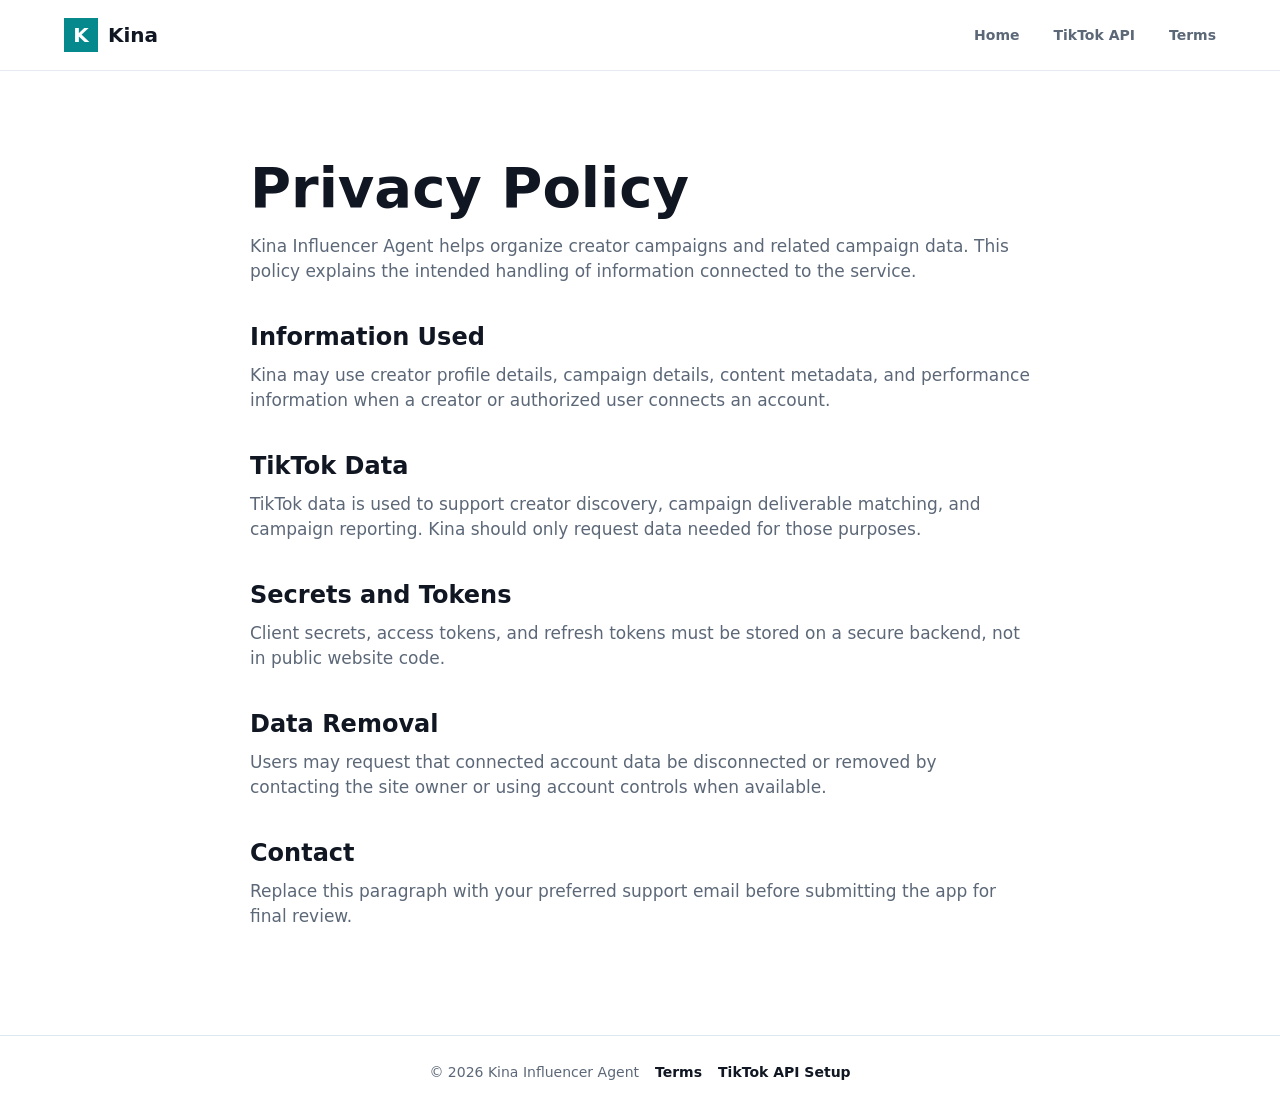
==== privacy.html @ 0395a6de "Publish Kina static site" ====
<!doctype html>
<html lang="en">
  <head>
    <meta charset="utf-8">
    <meta name="viewport" content="width=device-width, initial-scale=1">
    <title>Privacy | Kina Influencer Agent</title>
    <meta name="description" content="Privacy policy for Kina Influencer Agent.">
    <link rel="stylesheet" href="assets/styles.css">
  </head>
  <body>
    <header class="site-header">
      <a class="brand" href="index.html"><span class="brand-mark">K</span><span>Kina</span></a>
      <nav class="nav-links" aria-label="Main navigation">
        <a href="index.html">Home</a>
        <a href="tiktok-api.html">TikTok API</a>
        <a href="terms.html">Terms</a>
      </nav>
    </header>
    <main class="legal-page">
      <h1>Privacy Policy</h1>
      <p>Kina Influencer Agent helps organize creator campaigns and related campaign data. This policy explains the intended handling of information connected to the service.</p>
      <h2>Information Used</h2>
      <p>Kina may use creator profile details, campaign details, content metadata, and performance information when a creator or authorized user connects an account.</p>
      <h2>TikTok Data</h2>
      <p>TikTok data is used to support creator discovery, campaign deliverable matching, and campaign reporting. Kina should only request data needed for those purposes.</p>
      <h2>Secrets and Tokens</h2>
      <p>Client secrets, access tokens, and refresh tokens must be stored on a secure backend, not in public website code.</p>
      <h2>Data Removal</h2>
      <p>Users may request that connected account data be disconnected or removed by contacting the site owner or using account controls when available.</p>
      <h2>Contact</h2>
      <p>Replace this paragraph with your preferred support email before submitting the app for final review.</p>
    </main>
    <footer class="site-footer">
      <span>© 2026 Kina Influencer Agent</span>
      <a href="terms.html">Terms</a>
      <a href="tiktok-api.html">TikTok API Setup</a>
    </footer>
  </body>
</html>
---- assets/styles.css ----
:root {
  color-scheme: light;
  --bg: #ffffff;
  --ink: #101622;
  --muted: #5c6878;
  --soft: #f5f8fa;
  --line: #dfe7ee;
  --teal: #05898c;
  --teal-dark: #036d72;
  --teal-soft: #dff4f3;
  --coral: #f06b5f;
  --shadow: 0 18px 50px rgba(16, 22, 34, 0.1);
}

* {
  box-sizing: border-box;
}

html {
  scroll-behavior: smooth;
}

body {
  margin: 0;
  background: var(--bg);
  color: var(--ink);
  font-family: Inter, ui-sans-serif, system-ui, -apple-system, BlinkMacSystemFont, "Segoe UI", sans-serif;
  line-height: 1.5;
}

a {
  color: inherit;
  text-decoration: none;
}

.site-header {
  align-items: center;
  background: rgba(255, 255, 255, 0.92);
  border-bottom: 1px solid rgba(223, 231, 238, 0.8);
  display: flex;
  gap: 24px;
  justify-content: space-between;
  padding: 18px clamp(20px, 5vw, 72px);
  position: sticky;
  top: 0;
  z-index: 10;
}

.brand {
  align-items: center;
  display: inline-flex;
  font-size: 20px;
  font-weight: 800;
  gap: 10px;
}

.brand-mark {
  align-items: center;
  background: var(--teal);
  color: #fff;
  display: inline-flex;
  font-weight: 900;
  height: 34px;
  justify-content: center;
  width: 34px;
}

.nav-links {
  align-items: center;
  display: flex;
  gap: clamp(14px, 3vw, 34px);
  font-size: 14px;
  font-weight: 650;
}

.nav-links a {
  color: var(--muted);
}

.nav-links a:hover {
  color: var(--ink);
}

.button {
  align-items: center;
  background: linear-gradient(180deg, #06999c, var(--teal-dark));
  border: 1px solid var(--teal-dark);
  border-radius: 7px;
  box-shadow: 0 10px 20px rgba(5, 137, 140, 0.18);
  color: #fff;
  display: inline-flex;
  font-size: 15px;
  font-weight: 800;
  justify-content: center;
  min-height: 44px;
  padding: 0 22px;
}

.button-secondary {
  background: #fff;
  border-color: var(--line);
  box-shadow: none;
  color: var(--ink);
}

.button-small {
  font-size: 13px;
  min-height: 38px;
  padding: 0 16px;
}

.hero {
  display: grid;
  gap: clamp(28px, 5vw, 58px);
  grid-template-columns: minmax(0, 0.78fr) minmax(360px, 1.22fr);
  min-height: calc(100vh - 76px);
  padding: clamp(56px, 8vw, 104px) clamp(20px, 5vw, 72px) 48px;
}

.hero-copy {
  align-self: center;
  max-width: 560px;
}

h1,
h2,
h3,
p {
  margin-top: 0;
}

h1 {
  font-size: clamp(48px, 7vw, 88px);
  letter-spacing: 0;
  line-height: 0.98;
  margin-bottom: 18px;
}

.hero-line {
  color: var(--teal);
  font-size: clamp(26px, 4vw, 38px);
  font-weight: 850;
  line-height: 1.12;
  margin-bottom: 18px;
}

.hero-text {
  color: var(--muted);
  font-size: 19px;
  max-width: 500px;
}

.hero-actions {
  display: flex;
  flex-wrap: wrap;
  gap: 14px;
  margin-top: 30px;
}

.product-preview {
  align-self: end;
  display: grid;
  gap: 18px;
}

.flow-strip,
.dashboard,
.doc-card,
.tiktok-card,
.doc-link,
.feature-grid article {
  background: #fff;
  border: 1px solid var(--line);
  border-radius: 8px;
  box-shadow: var(--shadow);
}

.flow-strip {
  display: grid;
  gap: 12px;
  grid-template-columns: repeat(4, 1fr);
  padding: 18px;
}

.flow-step {
  background: var(--soft);
  border-radius: 7px;
  min-height: 126px;
  padding: 18px;
}

.flow-step span {
  align-items: center;
  background: var(--teal-soft);
  color: var(--teal-dark);
  display: inline-flex;
  font-size: 12px;
  font-weight: 900;
  height: 34px;
  justify-content: center;
  margin-bottom: 18px;
  width: 34px;
}

.flow-step strong,
.flow-step small {
  display: block;
}

.flow-step small {
  color: var(--muted);
  margin-top: 4px;
}

.dashboard {
  display: grid;
  grid-template-columns: 170px 1fr;
  min-height: 315px;
  overflow: hidden;
}

.dashboard-nav {
  background: #111a26;
  color: #fff;
  display: grid;
  gap: 14px;
  padding: 20px;
}

.dashboard-nav span {
  color: #b8c4d0;
  font-size: 14px;
}

.dashboard-table {
  min-width: 0;
  padding: 22px;
}

.table-title {
  font-size: 18px;
  font-weight: 850;
  margin-bottom: 16px;
}

.row {
  align-items: center;
  border-top: 1px solid var(--line);
  display: grid;
  gap: 16px;
  grid-template-columns: 1.3fr 0.8fr 1fr 1fr;
  min-height: 48px;
  white-space: nowrap;
}

.row.head {
  color: var(--muted);
  font-size: 12px;
  font-weight: 800;
}

.row span {
  overflow: hidden;
  text-overflow: ellipsis;
}

.status {
  border-radius: 5px;
  display: inline-flex;
  font-size: 12px;
  font-weight: 800;
  justify-content: center;
  padding: 4px 8px;
  width: max-content;
}

.status.live {
  background: var(--teal-soft);
  color: var(--teal-dark);
}

.status.plan {
  background: #e8f1ff;
  color: #1f69c8;
}

.status.done {
  background: #e7f7ec;
  color: #217044;
}

.row i {
  background: #e1e7ec;
  border-radius: 99px;
  display: block;
  height: 8px;
  overflow: hidden;
  position: relative;
}

.row i::after {
  background: var(--teal);
  border-radius: inherit;
  content: "";
  display: block;
  height: 100%;
  width: var(--w);
}

.section {
  padding: clamp(64px, 8vw, 104px) clamp(20px, 5vw, 72px);
}

.section-heading {
  margin: 0 auto 42px;
  max-width: 760px;
  text-align: center;
}

.section h2,
.doc-hero h1,
.legal-page h1 {
  font-size: clamp(34px, 5vw, 56px);
  line-height: 1.05;
  margin-bottom: 16px;
}

.section p,
.doc-hero p,
.doc-card p,
.legal-page p {
  color: var(--muted);
  font-size: 17px;
}

.feature-grid {
  display: grid;
  gap: 18px;
  grid-template-columns: repeat(4, 1fr);
}

.feature-grid article {
  box-shadow: none;
  padding: 26px;
}

.icon {
  align-items: center;
  background: var(--teal-soft);
  color: var(--teal-dark);
  display: inline-flex;
  font-size: 22px;
  font-weight: 900;
  height: 46px;
  justify-content: center;
  margin-bottom: 22px;
  width: 46px;
}

.split-section {
  align-items: start;
  background: var(--soft);
  display: grid;
  gap: 44px;
  grid-template-columns: 0.8fr 1fr;
}

.text-link {
  color: var(--teal-dark);
  font-weight: 850;
}

.timeline {
  background: #fff;
  border: 1px solid var(--line);
  border-radius: 8px;
  list-style: none;
  margin: 0;
  padding: 28px;
}

.timeline li {
  border-left: 3px solid var(--teal);
  display: grid;
  gap: 4px;
  margin-left: 8px;
  padding: 0 0 28px 22px;
}

.timeline li:last-child {
  padding-bottom: 0;
}

.timeline span {
  color: var(--muted);
}

.doc-shell {
  margin: 0 auto;
  max-width: 980px;
  padding: clamp(42px, 7vw, 84px) 20px;
}

.doc-hero {
  align-items: center;
  display: grid;
  gap: 24px;
  grid-template-columns: 1fr 230px;
  margin-bottom: 24px;
}

.tiktok-card {
  box-shadow: none;
  min-height: 190px;
  padding: 28px;
}

.tiktok-logo {
  align-items: center;
  background: #111;
  color: #fff;
  display: flex;
  font-size: 52px;
  height: 86px;
  justify-content: center;
  margin-bottom: 20px;
  width: 86px;
}

.tiktok-card span {
  color: var(--muted);
  display: block;
  margin-top: 6px;
}

.doc-card {
  box-shadow: none;
  margin-top: 18px;
  padding: 28px;
}

.doc-card h2 {
  font-size: 24px;
  margin-bottom: 10px;
}

.copy-row {
  align-items: center;
  background: var(--soft);
  border: 1px solid var(--line);
  border-radius: 7px;
  display: flex;
  gap: 12px;
  justify-content: space-between;
  margin: 18px 0 10px;
  padding: 12px;
}

code {
  color: #253143;
  font-family: "SFMono-Regular", Consolas, "Liberation Mono", monospace;
  font-size: 14px;
  overflow-wrap: anywhere;
}

.icon-button {
  background: #fff;
  border: 1px solid var(--line);
  border-radius: 6px;
  color: var(--ink);
  cursor: pointer;
  font: inherit;
  font-size: 13px;
  font-weight: 800;
  min-height: 34px;
  padding: 0 12px;
}

.note {
  color: var(--muted);
  font-size: 14px;
}

.scope-list {
  display: grid;
  gap: 12px;
  margin-top: 18px;
}

.scope-list article {
  background: var(--soft);
  border: 1px solid var(--line);
  border-radius: 7px;
  padding: 16px;
}

.scope-list span {
  color: var(--muted);
  display: block;
  margin-top: 4px;
}

.check-list {
  color: var(--muted);
  margin-bottom: 0;
  padding-left: 20px;
}

.check-list li {
  margin: 10px 0;
}

.doc-grid {
  display: grid;
  gap: 18px;
  grid-template-columns: 1fr 1fr;
  margin-top: 18px;
}

.doc-link {
  box-shadow: none;
  padding: 22px;
}

.doc-link span {
  color: var(--muted);
  display: block;
  margin-top: 6px;
}

.legal-page {
  margin: 0 auto;
  max-width: 820px;
  padding: clamp(48px, 7vw, 88px) 20px;
}

.legal-page h2 {
  font-size: 24px;
  margin-bottom: 8px;
  margin-top: 34px;
}

.site-footer {
  align-items: center;
  border-top: 1px solid var(--line);
  color: var(--muted);
  display: flex;
  flex-wrap: wrap;
  font-size: 14px;
  gap: 16px;
  justify-content: center;
  padding: 26px 20px;
}

.site-footer a {
  color: var(--ink);
  font-weight: 700;
}

@media (max-width: 980px) {
  .hero,
  .split-section,
  .doc-hero {
    grid-template-columns: 1fr;
  }

  .hero {
    min-height: auto;
  }

  .feature-grid,
  .flow-strip {
    grid-template-columns: repeat(2, 1fr);
  }

  .dashboard {
    grid-template-columns: 1fr;
  }

  .dashboard-nav {
    grid-template-columns: repeat(3, 1fr);
  }
}

@media (max-width: 720px) {
  .site-header {
    align-items: flex-start;
    flex-direction: column;
  }

  .nav-links {
    flex-wrap: wrap;
  }

  .feature-grid,
  .flow-strip,
  .doc-grid {
    grid-template-columns: 1fr;
  }

  .dashboard-table {
    overflow-x: auto;
  }

  .row {
    min-width: 690px;
  }

  .copy-row {
    align-items: stretch;
    flex-direction: column;
  }
}
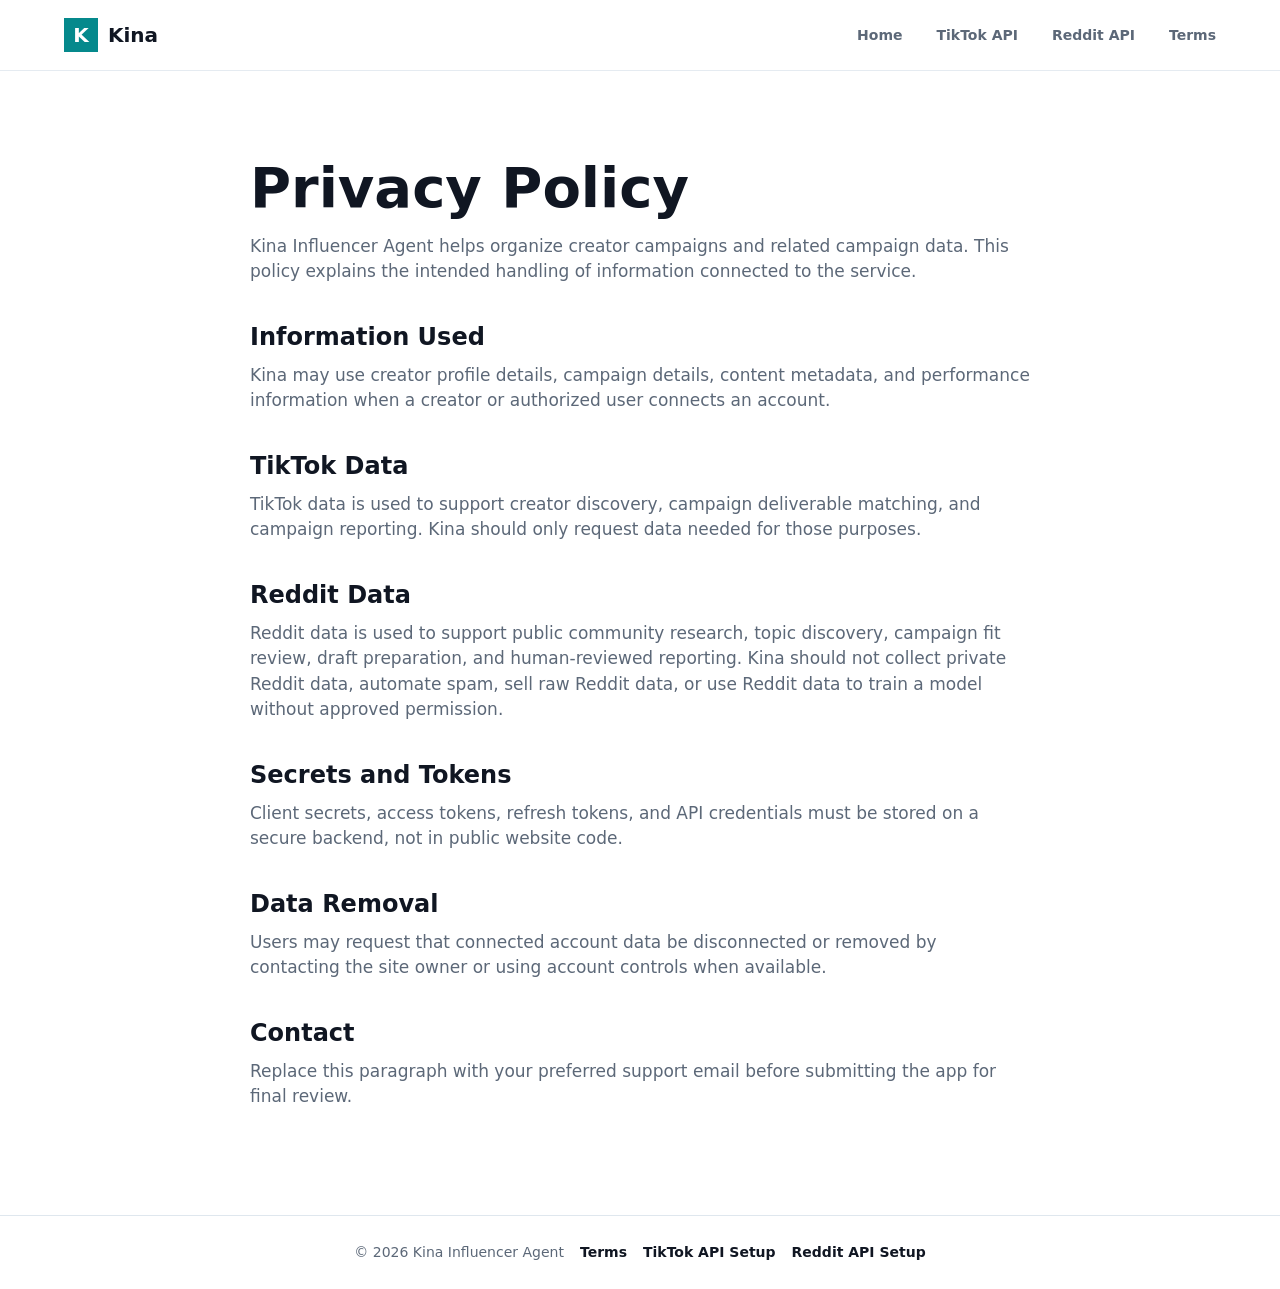
==== commit c615bd9f: "Add Reddit data privacy language" ====
--- a/privacy.html
+++ b/privacy.html
@@ -13,6 +13,7 @@
       <nav class="nav-links" aria-label="Main navigation">
         <a href="index.html">Home</a>
         <a href="tiktok-api.html">TikTok API</a>
+        <a href="reddit-api.html">Reddit API</a>
         <a href="terms.html">Terms</a>
       </nav>
     </header>
@@ -23,8 +24,10 @@
       <p>Kina may use creator profile details, campaign details, content metadata, and performance information when a creator or authorized user connects an account.</p>
       <h2>TikTok Data</h2>
       <p>TikTok data is used to support creator discovery, campaign deliverable matching, and campaign reporting. Kina should only request data needed for those purposes.</p>
+      <h2>Reddit Data</h2>
+      <p>Reddit data is used to support public community research, topic discovery, campaign fit review, draft preparation, and human-reviewed reporting. Kina should not collect private Reddit data, automate spam, sell raw Reddit data, or use Reddit data to train a model without approved permission.</p>
       <h2>Secrets and Tokens</h2>
-      <p>Client secrets, access tokens, and refresh tokens must be stored on a secure backend, not in public website code.</p>
+      <p>Client secrets, access tokens, refresh tokens, and API credentials must be stored on a secure backend, not in public website code.</p>
       <h2>Data Removal</h2>
       <p>Users may request that connected account data be disconnected or removed by contacting the site owner or using account controls when available.</p>
       <h2>Contact</h2>
@@ -34,6 +37,7 @@
       <span>© 2026 Kina Influencer Agent</span>
       <a href="terms.html">Terms</a>
       <a href="tiktok-api.html">TikTok API Setup</a>
+      <a href="reddit-api.html">Reddit API Setup</a>
     </footer>
   </body>
 </html>
